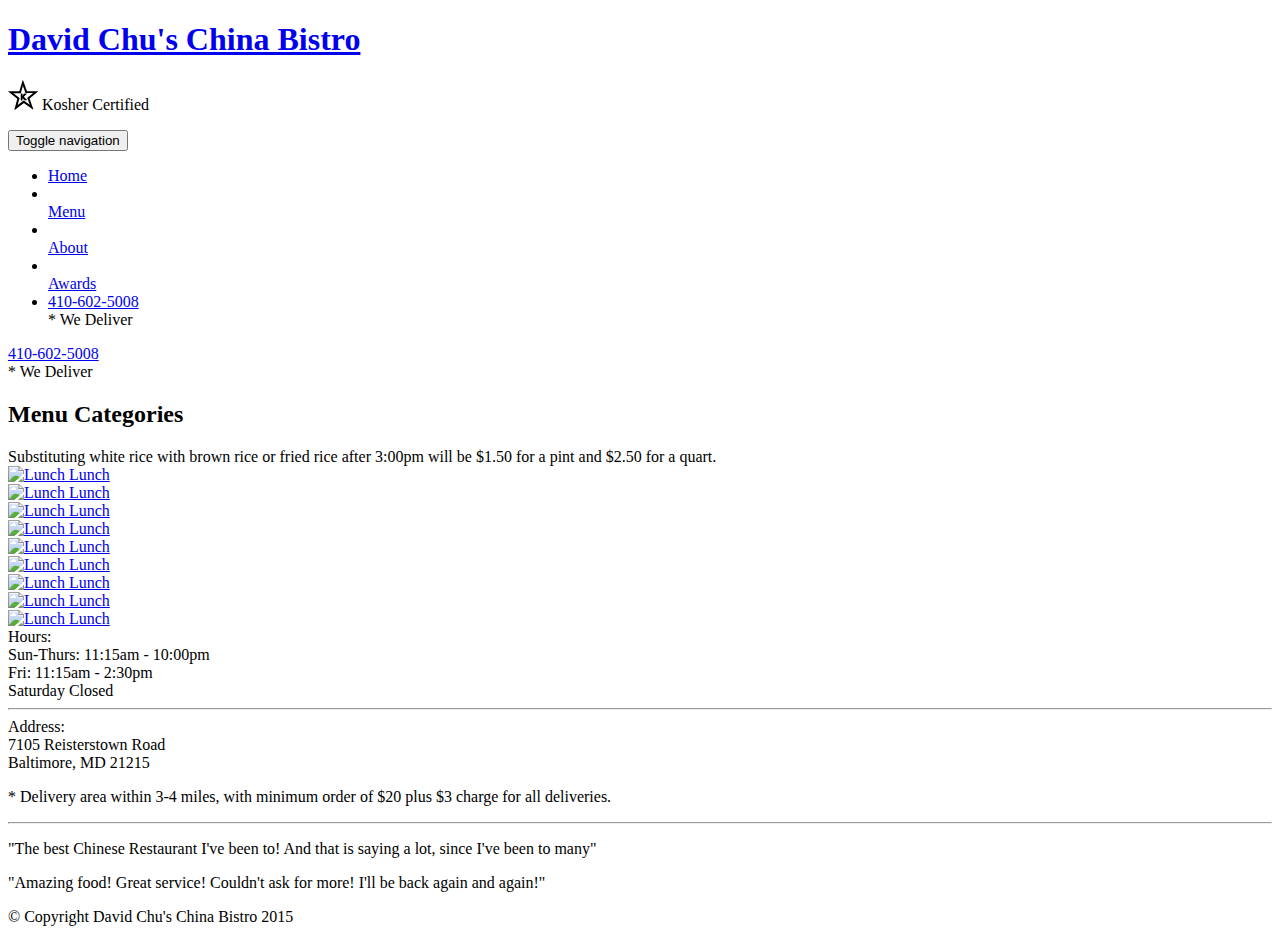
==== menu-categories.html @ 8e087daf "Add files via upload" ====
<!doctype html>
<html lang="en">
  <head>
    <meta charset="utf-8">
    <meta http-equiv="X-UA-Compatible" content="IE=edge">
    <meta name="viewport" content="width=device-width, initial-scale=1">
    <title>David Chu's China Bistro</title>
    <link rel="stylesheet" href="css/bootstrap.min.css">
    <link rel="stylesheet" href="css/styles.css">
    <link href='https://fonts.googleapis.com/css?family=Oxygen:400,300,700' rel='stylesheet' type='text/css'>
    <link href='https://fonts.googleapis.com/css?family=Lora' rel='stylesheet' type='text/css'>
  </head>
<body>

    <header>
        
        <nav id="header-nav" class="navbar navbar-default">
            <div class="container">
                
                <div class="navbar-header">
                    <a href="index.html" class="pull-left visible-md visible-lg">
                        <div id="logo-img" alt="Logo image">
                        </div>
                    </a>
                    
                    <div class="navbar-brand">
                    <a href="index.html"><h1>David Chu's China Bistro</h1></a>
                    <p>
                        <img src="star-k-logo.png" alt="Kosher Certification">
                        <span>Kosher Certified</span>
                    </p>
                    </div>
                    
                    <button type="button" class="navbar-toggle collapsed" data-toggle="collapse" data-target="#collapsable-nav" area-expanded="false">
                    <span class="sr-only">Toggle navigation</span>
                    <span class="icon-bar"></span>
                    <span class="icon-bar"></span>
                    <span class="icon-bar"></span>
                    </button>
                    
                </div>
                
                <div id="collapsable-nav" class="collapse navbar-collapse">
                    <ul id="nav-list" class="nav navbar-nav navbar-right">
                      <li class="visible-xs">
                         <a href="index.html">
                         <span class="glyphicon glyphicon-home"></span> Home</a>
                      </li>
                      <li class="active">
                        <a href="menu-categories.html">
                        <span class="glyphicon glyphicon-cutlery"></span><br class="hidden-xs"> Menu</a>
                     </li>
                     <li>
                        <a href="#">
                        <span class="glyphicon glyphicon-info-sign"></span><br class="hidden-xs"> About</a>
                     </li>
                     <li>
                        <a href="#">
                        <span class="glyphicon glyphicon-certificate"></span><br class="hidden-xs"> Awards</a>
                     </li>
                     <li id="phone" class="hidden-xs">
                        <a href="tel:410-602-5008"><span>410-602-5008</span></a><div>* We Deliver</div>
                      </li>
                    </ul><!-- #nav-list -->
                </div><!-- .collapse .navbar-collapse -->
            </div><!-- .container -->
        </nav><!-- #header-nav -->
    </header>
  
    <div id="call-btn" class="visible-xs">
      <a class="btn" href="tel:410-602-5008">
        <span class="glyphicon glyphicon-earphone"></span>
        410-602-5008
      </a>
    </div>
    <div id="xs-deliver" class="text-center visible-xs">* We Deliver</div>

  <div id="main-content" class="container">
    <h2 id="menu-categories-title" class="text-center">Menu Categories</h2>
    <div class="text-center">
      Substituting white rice with brown rice or fried rice after 3:00pm will be $1.50 for a pint and $2.50 for a quart.
    </div>
    
    <section class="row">
      <div class="col-md-3 col-sm-4 col-xs-6 col-xxs-12">
        <a href="single-category.html">
          <div class="category-tile">
            <img width="200" height="200" src="menu/C/C.jpg" alt="Lunch">
            <span>Lunch</span>
          </div>
        </a>
      </div>
      <div class="col-md-3 col-sm-4 col-xs-6 col-xxs-12">
        <a href="single-category.html">
          <div class="category-tile">
            <img width="200" height="200" src="menu/C/C.jpg" alt="Lunch">
            <span>Lunch</span>
          </div>
        </a>
      </div>
      <div class="col-md-3 col-sm-4 col-xs-6 col-xxs-12">
        <a href="single-category.html">
          <div class="category-tile">
            <img width="200" height="200" src="menu/C/C.jpg" alt="Lunch">
            <span>Lunch</span>
          </div>
        </a>
      </div>
      <div class="col-md-3 col-sm-4 col-xs-6 col-xxs-12">
        <a href="single-category.html">
          <div class="category-tile">
            <img width="200" height="200" src="menu/C/C.jpg" alt="Lunch">
            <span>Lunch</span>
          </div>
        </a>
      </div>
      <div class="col-md-3 col-sm-4 col-xs-6 col-xxs-12">
        <a href="single-category.html">
          <div class="category-tile">
            <img width="200" height="200" src="menu/C/C.jpg" alt="Lunch">
            <span>Lunch</span>
          </div>
        </a>
      </div>
      <div class="col-md-3 col-sm-4 col-xs-6 col-xxs-12">
        <a href="single-category.html">
          <div class="category-tile">
            <img width="200" height="200" src="menu/C/C.jpg" alt="Lunch">
            <span>Lunch</span>
          </div>
        </a>
      </div>
      <div class="col-md-3 col-sm-4 col-xs-6 col-xxs-12">
        <a href="single-category.html">
          <div class="category-tile">
            <img width="200" height="200" src="menu/C/C.jpg" alt="Lunch">
            <span>Lunch</span>
          </div>
        </a>
      </div>
      <div class="col-md-3 col-sm-4 col-xs-6 col-xxs-12">
        <a href="single-category.html">
          <div class="category-tile">
            <img width="200" height="200" src="menu/C/C.jpg" alt="Lunch">
            <span>Lunch</span>
          </div>
        </a>
      </div>
      <div class="col-md-3 col-sm-4 col-xs-6 col-xxs-12">
        <a href="single-category.html">
          <div class="category-tile">
            <img width="200" height="200" src="menu/C/C.jpg" alt="Lunch">
            <span>Lunch</span>
          </div>
        </a>
      </div>
    </section>
    
  </div><!-- End of #main-content -->
  
  <footer class="panel-footer">
    <div class="container">
      <div class="row">
        <section id="hours" class="col-sm-4">
          <span>Hours:</span><br>
          Sun-Thurs: 11:15am - 10:00pm<br>
          Fri: 11:15am - 2:30pm<br>
          Saturday Closed
          <hr class="visible-xs">
        </section>
        <section id="address" class="col-sm-4">
          <span>Address:</span><br>
          7105 Reisterstown Road<br>
          Baltimore, MD 21215
          <p>* Delivery area within 3-4 miles, with minimum order of $20 plus $3 charge for all deliveries.</p>
          <hr class="visible-xs">
        </section>
        <section id="testimonials" class="col-sm-4">
          <p>"The best Chinese Restaurant I've been to! And that is saying a lot, since I've been to many"</p>
          <p>"Amazing food! Great service! Couldn't ask for more! I'll be back again and again!"</p>
        </section>
      </div>
      <div class="text-center">&copy; Copyright David Chu's China Bistro 2015</div>
    </div>
  </footer>
  
  <!-- jQuery (Bootstrap JS plugins depend on it) -->
  <script src="js/jquery-2.1.4.min.js"></script>
  <script src="js/bootstrap.min.js"></script>
  <script src="js/script.js"></script>
</body>
</html>
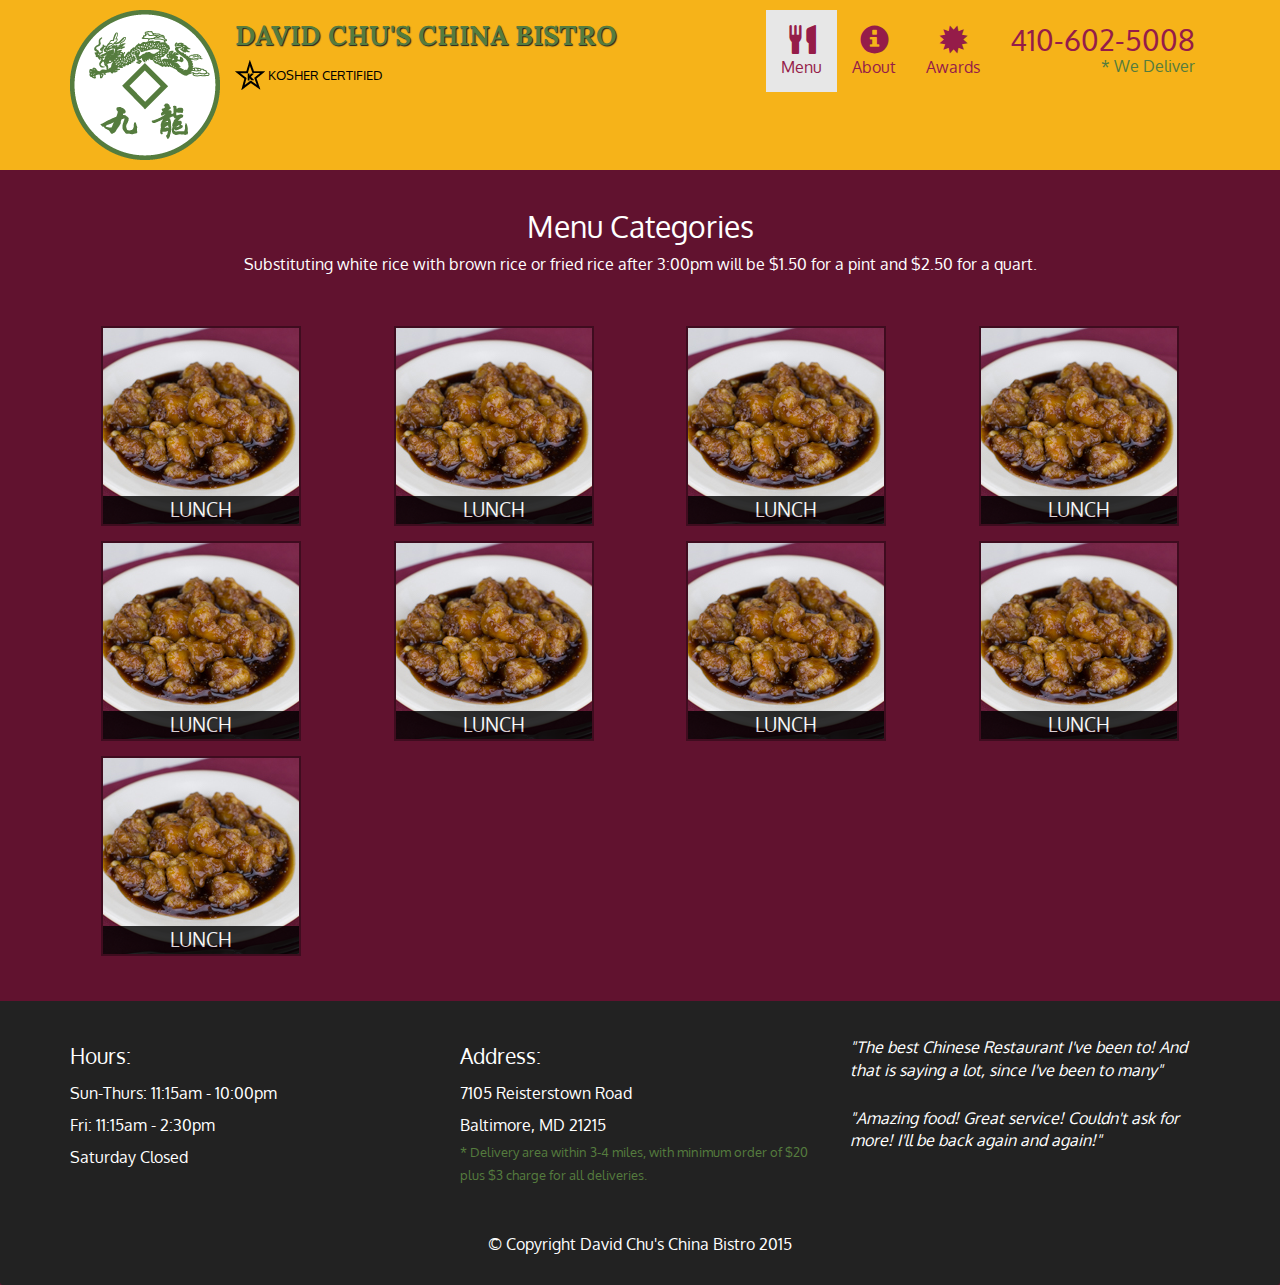
==== commit 5a78c8e7: "I hope this works" ====
--- a/menu-categories.html
+++ b/menu-categories.html
@@ -1,192 +1,192 @@
-<!doctype html>
-<html lang="en">
-  <head>
-    <meta charset="utf-8">
-    <meta http-equiv="X-UA-Compatible" content="IE=edge">
-    <meta name="viewport" content="width=device-width, initial-scale=1">
-    <title>David Chu's China Bistro</title>
-    <link rel="stylesheet" href="css/bootstrap.min.css">
-    <link rel="stylesheet" href="css/styles.css">
-    <link href='https://fonts.googleapis.com/css?family=Oxygen:400,300,700' rel='stylesheet' type='text/css'>
-    <link href='https://fonts.googleapis.com/css?family=Lora' rel='stylesheet' type='text/css'>
-  </head>
-<body>
-
-    <header>
-        
-        <nav id="header-nav" class="navbar navbar-default">
-            <div class="container">
-                
-                <div class="navbar-header">
-                    <a href="index.html" class="pull-left visible-md visible-lg">
-                        <div id="logo-img" alt="Logo image">
-                        </div>
-                    </a>
-                    
-                    <div class="navbar-brand">
-                    <a href="index.html"><h1>David Chu's China Bistro</h1></a>
-                    <p>
-                        <img src="star-k-logo.png" alt="Kosher Certification">
-                        <span>Kosher Certified</span>
-                    </p>
-                    </div>
-                    
-                    <button type="button" class="navbar-toggle collapsed" data-toggle="collapse" data-target="#collapsable-nav" area-expanded="false">
-                    <span class="sr-only">Toggle navigation</span>
-                    <span class="icon-bar"></span>
-                    <span class="icon-bar"></span>
-                    <span class="icon-bar"></span>
-                    </button>
-                    
-                </div>
-                
-                <div id="collapsable-nav" class="collapse navbar-collapse">
-                    <ul id="nav-list" class="nav navbar-nav navbar-right">
-                      <li class="visible-xs">
-                         <a href="index.html">
-                         <span class="glyphicon glyphicon-home"></span> Home</a>
-                      </li>
-                      <li class="active">
-                        <a href="menu-categories.html">
-                        <span class="glyphicon glyphicon-cutlery"></span><br class="hidden-xs"> Menu</a>
-                     </li>
-                     <li>
-                        <a href="#">
-                        <span class="glyphicon glyphicon-info-sign"></span><br class="hidden-xs"> About</a>
-                     </li>
-                     <li>
-                        <a href="#">
-                        <span class="glyphicon glyphicon-certificate"></span><br class="hidden-xs"> Awards</a>
-                     </li>
-                     <li id="phone" class="hidden-xs">
-                        <a href="tel:410-602-5008"><span>410-602-5008</span></a><div>* We Deliver</div>
-                      </li>
-                    </ul><!-- #nav-list -->
-                </div><!-- .collapse .navbar-collapse -->
-            </div><!-- .container -->
-        </nav><!-- #header-nav -->
-    </header>
-  
-    <div id="call-btn" class="visible-xs">
-      <a class="btn" href="tel:410-602-5008">
-        <span class="glyphicon glyphicon-earphone"></span>
-        410-602-5008
-      </a>
-    </div>
-    <div id="xs-deliver" class="text-center visible-xs">* We Deliver</div>
-
-  <div id="main-content" class="container">
-    <h2 id="menu-categories-title" class="text-center">Menu Categories</h2>
-    <div class="text-center">
-      Substituting white rice with brown rice or fried rice after 3:00pm will be $1.50 for a pint and $2.50 for a quart.
-    </div>
-    
-    <section class="row">
-      <div class="col-md-3 col-sm-4 col-xs-6 col-xxs-12">
-        <a href="single-category.html">
-          <div class="category-tile">
-            <img width="200" height="200" src="menu/C/C.jpg" alt="Lunch">
-            <span>Lunch</span>
-          </div>
-        </a>
-      </div>
-      <div class="col-md-3 col-sm-4 col-xs-6 col-xxs-12">
-        <a href="single-category.html">
-          <div class="category-tile">
-            <img width="200" height="200" src="menu/C/C.jpg" alt="Lunch">
-            <span>Lunch</span>
-          </div>
-        </a>
-      </div>
-      <div class="col-md-3 col-sm-4 col-xs-6 col-xxs-12">
-        <a href="single-category.html">
-          <div class="category-tile">
-            <img width="200" height="200" src="menu/C/C.jpg" alt="Lunch">
-            <span>Lunch</span>
-          </div>
-        </a>
-      </div>
-      <div class="col-md-3 col-sm-4 col-xs-6 col-xxs-12">
-        <a href="single-category.html">
-          <div class="category-tile">
-            <img width="200" height="200" src="menu/C/C.jpg" alt="Lunch">
-            <span>Lunch</span>
-          </div>
-        </a>
-      </div>
-      <div class="col-md-3 col-sm-4 col-xs-6 col-xxs-12">
-        <a href="single-category.html">
-          <div class="category-tile">
-            <img width="200" height="200" src="menu/C/C.jpg" alt="Lunch">
-            <span>Lunch</span>
-          </div>
-        </a>
-      </div>
-      <div class="col-md-3 col-sm-4 col-xs-6 col-xxs-12">
-        <a href="single-category.html">
-          <div class="category-tile">
-            <img width="200" height="200" src="menu/C/C.jpg" alt="Lunch">
-            <span>Lunch</span>
-          </div>
-        </a>
-      </div>
-      <div class="col-md-3 col-sm-4 col-xs-6 col-xxs-12">
-        <a href="single-category.html">
-          <div class="category-tile">
-            <img width="200" height="200" src="menu/C/C.jpg" alt="Lunch">
-            <span>Lunch</span>
-          </div>
-        </a>
-      </div>
-      <div class="col-md-3 col-sm-4 col-xs-6 col-xxs-12">
-        <a href="single-category.html">
-          <div class="category-tile">
-            <img width="200" height="200" src="menu/C/C.jpg" alt="Lunch">
-            <span>Lunch</span>
-          </div>
-        </a>
-      </div>
-      <div class="col-md-3 col-sm-4 col-xs-6 col-xxs-12">
-        <a href="single-category.html">
-          <div class="category-tile">
-            <img width="200" height="200" src="menu/C/C.jpg" alt="Lunch">
-            <span>Lunch</span>
-          </div>
-        </a>
-      </div>
-    </section>
-    
-  </div><!-- End of #main-content -->
-  
-  <footer class="panel-footer">
-    <div class="container">
-      <div class="row">
-        <section id="hours" class="col-sm-4">
-          <span>Hours:</span><br>
-          Sun-Thurs: 11:15am - 10:00pm<br>
-          Fri: 11:15am - 2:30pm<br>
-          Saturday Closed
-          <hr class="visible-xs">
-        </section>
-        <section id="address" class="col-sm-4">
-          <span>Address:</span><br>
-          7105 Reisterstown Road<br>
-          Baltimore, MD 21215
-          <p>* Delivery area within 3-4 miles, with minimum order of $20 plus $3 charge for all deliveries.</p>
-          <hr class="visible-xs">
-        </section>
-        <section id="testimonials" class="col-sm-4">
-          <p>"The best Chinese Restaurant I've been to! And that is saying a lot, since I've been to many"</p>
-          <p>"Amazing food! Great service! Couldn't ask for more! I'll be back again and again!"</p>
-        </section>
-      </div>
-      <div class="text-center">&copy; Copyright David Chu's China Bistro 2015</div>
-    </div>
-  </footer>
-  
-  <!-- jQuery (Bootstrap JS plugins depend on it) -->
-  <script src="js/jquery-2.1.4.min.js"></script>
-  <script src="js/bootstrap.min.js"></script>
-  <script src="js/script.js"></script>
-</body>
-</html>
+<!doctype html>
+<html lang="en">
+  <head>
+    <meta charset="utf-8">
+    <meta http-equiv="X-UA-Compatible" content="IE=edge">
+    <meta name="viewport" content="width=device-width, initial-scale=1">
+    <title>David Chu's China Bistro</title>
+    <link rel="stylesheet" href="css/bootstrap.min.css">
+    <link rel="stylesheet" href="css/styles.css">
+    <link href='https://fonts.googleapis.com/css?family=Oxygen:400,300,700' rel='stylesheet' type='text/css'>
+    <link href='https://fonts.googleapis.com/css?family=Lora' rel='stylesheet' type='text/css'>
+  </head>
+<body>
+
+    <header>
+        
+        <nav id="header-nav" class="navbar navbar-default">
+            <div class="container">
+                
+                <div class="navbar-header">
+                    <a href="index.html" class="pull-left visible-md visible-lg">
+                        <div id="logo-img" alt="Logo image">
+                        </div>
+                    </a>
+                    
+                    <div class="navbar-brand">
+                    <a href="index.html"><h1>David Chu's China Bistro</h1></a>
+                    <p>
+                        <img src="star-k-logo.png" alt="Kosher Certification">
+                        <span>Kosher Certified</span>
+                    </p>
+                    </div>
+                    
+                    <button type="button" class="navbar-toggle collapsed" data-toggle="collapse" data-target="#collapsable-nav" area-expanded="false">
+                    <span class="sr-only">Toggle navigation</span>
+                    <span class="icon-bar"></span>
+                    <span class="icon-bar"></span>
+                    <span class="icon-bar"></span>
+                    </button>
+                    
+                </div>
+                
+                <div id="collapsable-nav" class="collapse navbar-collapse">
+                    <ul id="nav-list" class="nav navbar-nav navbar-right">
+                      <li class="visible-xs">
+                         <a href="index.html">
+                         <span class="glyphicon glyphicon-home"></span> Home</a>
+                      </li>
+                      <li class="active">
+                        <a href="menu-categories.html">
+                        <span class="glyphicon glyphicon-cutlery"></span><br class="hidden-xs"> Menu</a>
+                     </li>
+                     <li>
+                        <a href="#">
+                        <span class="glyphicon glyphicon-info-sign"></span><br class="hidden-xs"> About</a>
+                     </li>
+                     <li>
+                        <a href="#">
+                        <span class="glyphicon glyphicon-certificate"></span><br class="hidden-xs"> Awards</a>
+                     </li>
+                     <li id="phone" class="hidden-xs">
+                        <a href="tel:410-602-5008"><span>410-602-5008</span></a><div>* We Deliver</div>
+                      </li>
+                    </ul><!-- #nav-list -->
+                </div><!-- .collapse .navbar-collapse -->
+            </div><!-- .container -->
+        </nav><!-- #header-nav -->
+    </header>
+  
+    <div id="call-btn" class="visible-xs">
+      <a class="btn" href="tel:410-602-5008">
+        <span class="glyphicon glyphicon-earphone"></span>
+        410-602-5008
+      </a>
+    </div>
+    <div id="xs-deliver" class="text-center visible-xs">* We Deliver</div>
+
+  <div id="main-content" class="container">
+    <h2 id="menu-categories-title" class="text-center">Menu Categories</h2>
+    <div class="text-center">
+      Substituting white rice with brown rice or fried rice after 3:00pm will be $1.50 for a pint and $2.50 for a quart.
+    </div>
+    
+    <section class="row">
+      <div class="col-md-3 col-sm-4 col-xs-6 col-xxs-12">
+        <a href="single-category.html">
+          <div class="category-tile">
+            <img width="200" height="200" src="menu/C/C.jpg" alt="Lunch">
+            <span>Lunch</span>
+          </div>
+        </a>
+      </div>
+      <div class="col-md-3 col-sm-4 col-xs-6 col-xxs-12">
+        <a href="single-category.html">
+          <div class="category-tile">
+            <img width="200" height="200" src="menu/C/C.jpg" alt="Lunch">
+            <span>Lunch</span>
+          </div>
+        </a>
+      </div>
+      <div class="col-md-3 col-sm-4 col-xs-6 col-xxs-12">
+        <a href="single-category.html">
+          <div class="category-tile">
+            <img width="200" height="200" src="menu/C/C.jpg" alt="Lunch">
+            <span>Lunch</span>
+          </div>
+        </a>
+      </div>
+      <div class="col-md-3 col-sm-4 col-xs-6 col-xxs-12">
+        <a href="single-category.html">
+          <div class="category-tile">
+            <img width="200" height="200" src="menu/C/C.jpg" alt="Lunch">
+            <span>Lunch</span>
+          </div>
+        </a>
+      </div>
+      <div class="col-md-3 col-sm-4 col-xs-6 col-xxs-12">
+        <a href="single-category.html">
+          <div class="category-tile">
+            <img width="200" height="200" src="menu/C/C.jpg" alt="Lunch">
+            <span>Lunch</span>
+          </div>
+        </a>
+      </div>
+      <div class="col-md-3 col-sm-4 col-xs-6 col-xxs-12">
+        <a href="single-category.html">
+          <div class="category-tile">
+            <img width="200" height="200" src="menu/C/C.jpg" alt="Lunch">
+            <span>Lunch</span>
+          </div>
+        </a>
+      </div>
+      <div class="col-md-3 col-sm-4 col-xs-6 col-xxs-12">
+        <a href="single-category.html">
+          <div class="category-tile">
+            <img width="200" height="200" src="menu/C/C.jpg" alt="Lunch">
+            <span>Lunch</span>
+          </div>
+        </a>
+      </div>
+      <div class="col-md-3 col-sm-4 col-xs-6 col-xxs-12">
+        <a href="single-category.html">
+          <div class="category-tile">
+            <img width="200" height="200" src="menu/C/C.jpg" alt="Lunch">
+            <span>Lunch</span>
+          </div>
+        </a>
+      </div>
+      <div class="col-md-3 col-sm-4 col-xs-6 col-xxs-12">
+        <a href="single-category.html">
+          <div class="category-tile">
+            <img width="200" height="200" src="menu/C/C.jpg" alt="Lunch">
+            <span>Lunch</span>
+          </div>
+        </a>
+      </div>
+    </section>
+    
+  </div><!-- End of #main-content -->
+  
+  <footer class="panel-footer">
+    <div class="container">
+      <div class="row">
+        <section id="hours" class="col-sm-4">
+          <span>Hours:</span><br>
+          Sun-Thurs: 11:15am - 10:00pm<br>
+          Fri: 11:15am - 2:30pm<br>
+          Saturday Closed
+          <hr class="visible-xs">
+        </section>
+        <section id="address" class="col-sm-4">
+          <span>Address:</span><br>
+          7105 Reisterstown Road<br>
+          Baltimore, MD 21215
+          <p>* Delivery area within 3-4 miles, with minimum order of $20 plus $3 charge for all deliveries.</p>
+          <hr class="visible-xs">
+        </section>
+        <section id="testimonials" class="col-sm-4">
+          <p>"The best Chinese Restaurant I've been to! And that is saying a lot, since I've been to many"</p>
+          <p>"Amazing food! Great service! Couldn't ask for more! I'll be back again and again!"</p>
+        </section>
+      </div>
+      <div class="text-center">&copy; Copyright David Chu's China Bistro 2015</div>
+    </div>
+  </footer>
+  
+  <!-- jQuery (Bootstrap JS plugins depend on it) -->
+  <script src="js/jquery-2.1.4.min.js"></script>
+  <script src="js/bootstrap.min.js"></script>
+  <script src="js/script.js"></script>
+</body>
+</html>
--- a/css/styles.css
+++ b/css/styles.css
@@ -0,0 +1,386 @@
+body {
+  font-size: 16px;
+  color: #fff;
+  background-color: #61122f;
+  font-family: 'Oxygen', sans-serif;
+}
+
+/*HEADER*/
+#header-nav {
+    background-color: #f6b319;
+    border-radius: 0;
+    border: 0;
+}
+
+#logo-img {
+    background: url('../restaurant-logo_large.png') no-repeat;
+    width: 150px;
+    height: 150px;
+    margin: 10px 15px 10px 0;
+}
+
+.navbar-brand {
+    padding-top: 25px;
+}
+
+.navbar-brand h1 { /* Restaurant name */
+    font-family: 'Lora', serif;
+    color: #557c3e;
+    font-size: 1.5em;
+    text-transform: uppercase;
+    font-weight: bold;
+    text-shadow: 1px 1px 1px #222;
+    margin-top: 0;
+    margin-bottom: 0;
+    line-height: .75;
+    }
+
+.navbar-brand a:hover, navbar-brand a:focus {
+    text-decoration: none;    
+}
+
+.navbar-brand p {/*Kosher cert*/
+    color: #000;
+    text-transform: uppercase;
+    font-size: .7em;
+    margin-top: 15px;
+}
+
+.navbar-brand p span { /* Star-K */
+    vertical-align: middle;
+}
+
+#nav-list {
+  margin-top: 10px;
+}
+
+#nav-list a {
+  color: #951C49;
+  text-align: center;
+}
+
+#nav-list a:hover {
+  background: #E7E7E7;
+}
+
+#nav-list a span {
+  font-size: 1.8em;
+}
+
+#phone {
+  margin-top: 5px;
+}
+
+#phone a { /* Phone number */
+  text-align: right;
+  padding-bottom: 0;
+}
+
+#phone div { /* We Deliver */
+  color: #557c3e;
+  text-align: right;
+  padding-right: 15px;
+}
+
+.navbar-header button.navbar-toggle, .navbar-header .icon-bar {
+  border: 1px solid #61122f;
+}
+.navbar-header button.navbar-toggle {
+  clear: both;
+  margin-top: -30px;
+}
+/* END HEADER */
+
+/* FOOTER */
+.panel-footer {
+  margin-top: 30px;
+  padding-top: 35px;
+  padding-bottom: 30px;
+  background-color: #222;
+  border-top: 0;
+}
+
+.panel-footer div.row {
+  margin-bottom: 35px;
+}
+#hours, #address {
+  line-height: 2;
+}
+#hours > span, #address > span {
+  font-size: 1.3em;
+}
+#address p {
+  color: #557c3e;
+  font-size: .8em;
+  line-height: 1.8;
+}
+#testimonials {
+  font-style: italic;
+}
+#testimonials p:nth-child(2) {
+  margin-top: 25px;
+}
+/* END FOOTER */
+/* Home Page */
+.container .jumbotron {
+    box-shadow: 0 0 50px #3F0C1F;
+    border: 2px solid #3F0C1F;
+}
+
+#menu-tile, #specials-tile, #map-tile {
+  height: 250px;
+  width: 100%;
+  margin-bottom: 15px;
+  position: relative;
+  border: 2px solid #3F0C1F;
+  overflow: hidden;
+}
+
+#menu-tile:hover, #specials-tile:hover, #map-tile:hover {
+  box-shadow: 0 1px 5px 1px #cccccc;
+}
+
+#menu-tile {
+  background: url('../menu-tile.jpg') no-repeat;
+  background-position: center;
+}
+
+#specials-tile {
+  background: url('../specials-tile.jpg') no-repeat;
+  background-position: center;
+}
+
+#menu-tile span, #specials-tile span, #map-tile span {
+  position: absolute;
+  bottom: 0;
+  right: 0;
+  width: 100%;
+  text-align: center;
+  font-size: 1.6em;
+  text-transform: uppercase;
+  background-color: #000;
+  color: #fff;
+  opacity: .8;
+}
+/* End Home Page */
+
+/* Menu Categories page */
+.category-tile {
+  position: relative;
+  border: 2px solid #3F0C1F;
+  overflow: hidden;
+  width: 200px;
+  height: 200px;
+  margin: 0 auto 15px;
+}
+.category-tile span {
+  position: absolute;
+  bottom: 0;
+  right: 0;
+  width: 100%;
+  text-align: center;
+  font-size: 1.2em;
+  text-transform: uppercase;
+  background-color: #000;
+  color: #fff;
+  opacity: .8;
+}
+.category-tile:hover {
+  box-shadow: 0 1px 5px 1px #cccccc;
+}
+#menu-categories-title + div {
+  margin-bottom: 50px;
+}
+/* End Menu Categories page */
+
+/* SINGLE CATEGORY PAGE */
+.menu-item-tile {
+  margin-bottom: 25px;
+}
+.menu-item-tile hr {
+  width: 80%;
+}
+.menu-item-tile .menu-item-price {
+  font-size: 1.1em;
+  text-align: right;
+  margin-top: -15px;
+  margin-right: -15px;
+}
+.menu-item-tile .menu-item-price span {
+  font-size: .6em;
+}
+.menu-item-photo {
+  position: relative;
+  border: 2px solid #3F0C1F;
+  overflow: hidden;
+  padding: 0;
+  margin-right: -15px;
+  margin-left: auto;
+  margin-bottom: 20px;
+  max-width: 250px;
+}
+.menu-item-photo div {
+  position: absolute;
+  bottom: 0;
+  right: 0;
+  width: 80px;
+  background-color: #557c3e;
+  text-align: center;
+}
+.menu-item-description {
+  padding-right: 30px;
+}
+h3.menu-item-title {
+  margin: 0 0 10px;
+}
+.menu-item-details {
+  font-size: .9em;
+  font-style: italic;
+}
+/* END SINGLE CATEGORY PAGE */
+
+/********** Large devices Only **********/
+@media (min-width: 1200px) {
+  .container .jumbotron {
+    background: url('../jumbotron_1200.jpg') no-repeat;
+    height: 675px;
+  }
+}
+
+/********** Medium devices Only **********/
+@media (min-width: 992px) and (max-width: 1199px) {
+  /* Header */
+  #logo-img {
+    background: url('../restaurant-logo_medium.png') no-repeat;
+    width: 100px;
+    height: 100px;
+    margin: 5px 5px 5px 0;
+  }
+  /* End header */
+
+  /* Home Page */
+  .container .jumbotron {
+    background: url('../jumbotron_992.jpg') no-repeat;
+    height: 558px;
+  }
+  /* End Home Page */
+  
+}
+
+/********** Small devices Only **********/
+@media (min-width: 768px) and (max-width: 991px) {
+  /* Home Page */
+  .container .jumbotron {
+    background: url('../jumbotron_768.jpg') no-repeat;
+    height: 432px;
+  }
+  /* End of Home Page */
+  
+}
+
+/********** Extra small devices Only **********/
+@media (max-width: 767px) {
+  /* Header */
+  .navbar-brand {
+    padding-top: 10px;
+    height: 80px;
+  }
+  .navbar-brand h1 { /* Restaurant name */
+    padding-top: 10px;
+    font-size: 5vw; /* 1vw = 1% of viewport width */
+  }
+  .navbar-brand p { /* Kosher cert */
+    font-size: .6em;
+    margin-top: 12px;
+  }
+  .navbar-brand p img { /* Star-K */
+    height: 20px;
+  }
+  #collapsable-nav a { /* Collapsed nav menu glyph */
+    font-size: 1.2em;
+  }
+  #collapsable-nav a span { /* - Glyphicon styling- */
+    font-size: 1em;
+    margin-right: 5px;
+  }
+  #call-btn > a {
+  font-size: 1.5em;
+  display: block;
+  margin: 0 20px;
+  padding: 10px;
+  border: 2px solid #fff;
+  background-color: #f6b319;
+  color: #951c49;
+  }
+  #xs-deliver {
+    margin-top: 5px;
+    font-size: .7em;
+    letter-spacing: .1em;
+    text-transform: uppercase;
+  }
+  /* End Header */
+  
+  /* Footer */
+  .panel-footer section {
+    margin-bottom: 30px;
+    text-align: center;
+  }
+  .panel-footer section:nth-child(3) {
+    margin-bottom: 0; /* margin already exists on the whole row */
+  }
+  .panel-footer section hr {
+    width: 50%;
+  }
+  /* End Footer */
+  
+  /* Home Page */
+  .container .jumbotron {
+    margin-top: 30px;
+    padding: 0;
+  }
+  
+  #menu-tile, #specials-tile {
+    width: 360px;
+    margin: 0 auto 15px;
+  }
+  
+  .menu-item-photo {
+    margin-right: auto;
+  }
+  
+  .menu-item-tile .menu-item-price {
+    text-align: center;
+  }
+  
+  .menu-item-description {
+    text-align: center;
+  }
+
+}
+
+/***** For Super Extra Small Devices Only :-) (e.g., iphone4 ) *****/
+@media (max-width: 479px) {
+  /* Header */
+  .navbar-brand h1 { /* Restairant Name */
+    padding-top: 5px;
+    font-size: 6vw;
+  }
+  /* End Header */
+  
+  /* Home Page */
+  #menu-tile, #specials-tile {
+    width: 280px;
+    margin: 0 auto 15px;
+  }
+  
+  .col-xxs-12 {
+    position: relative;
+    min-height: 1px;
+    padding-right: 15px;
+    padding-left: 15px;
+    float: left;
+    width: 100%;
+  }
+  
+}
+  